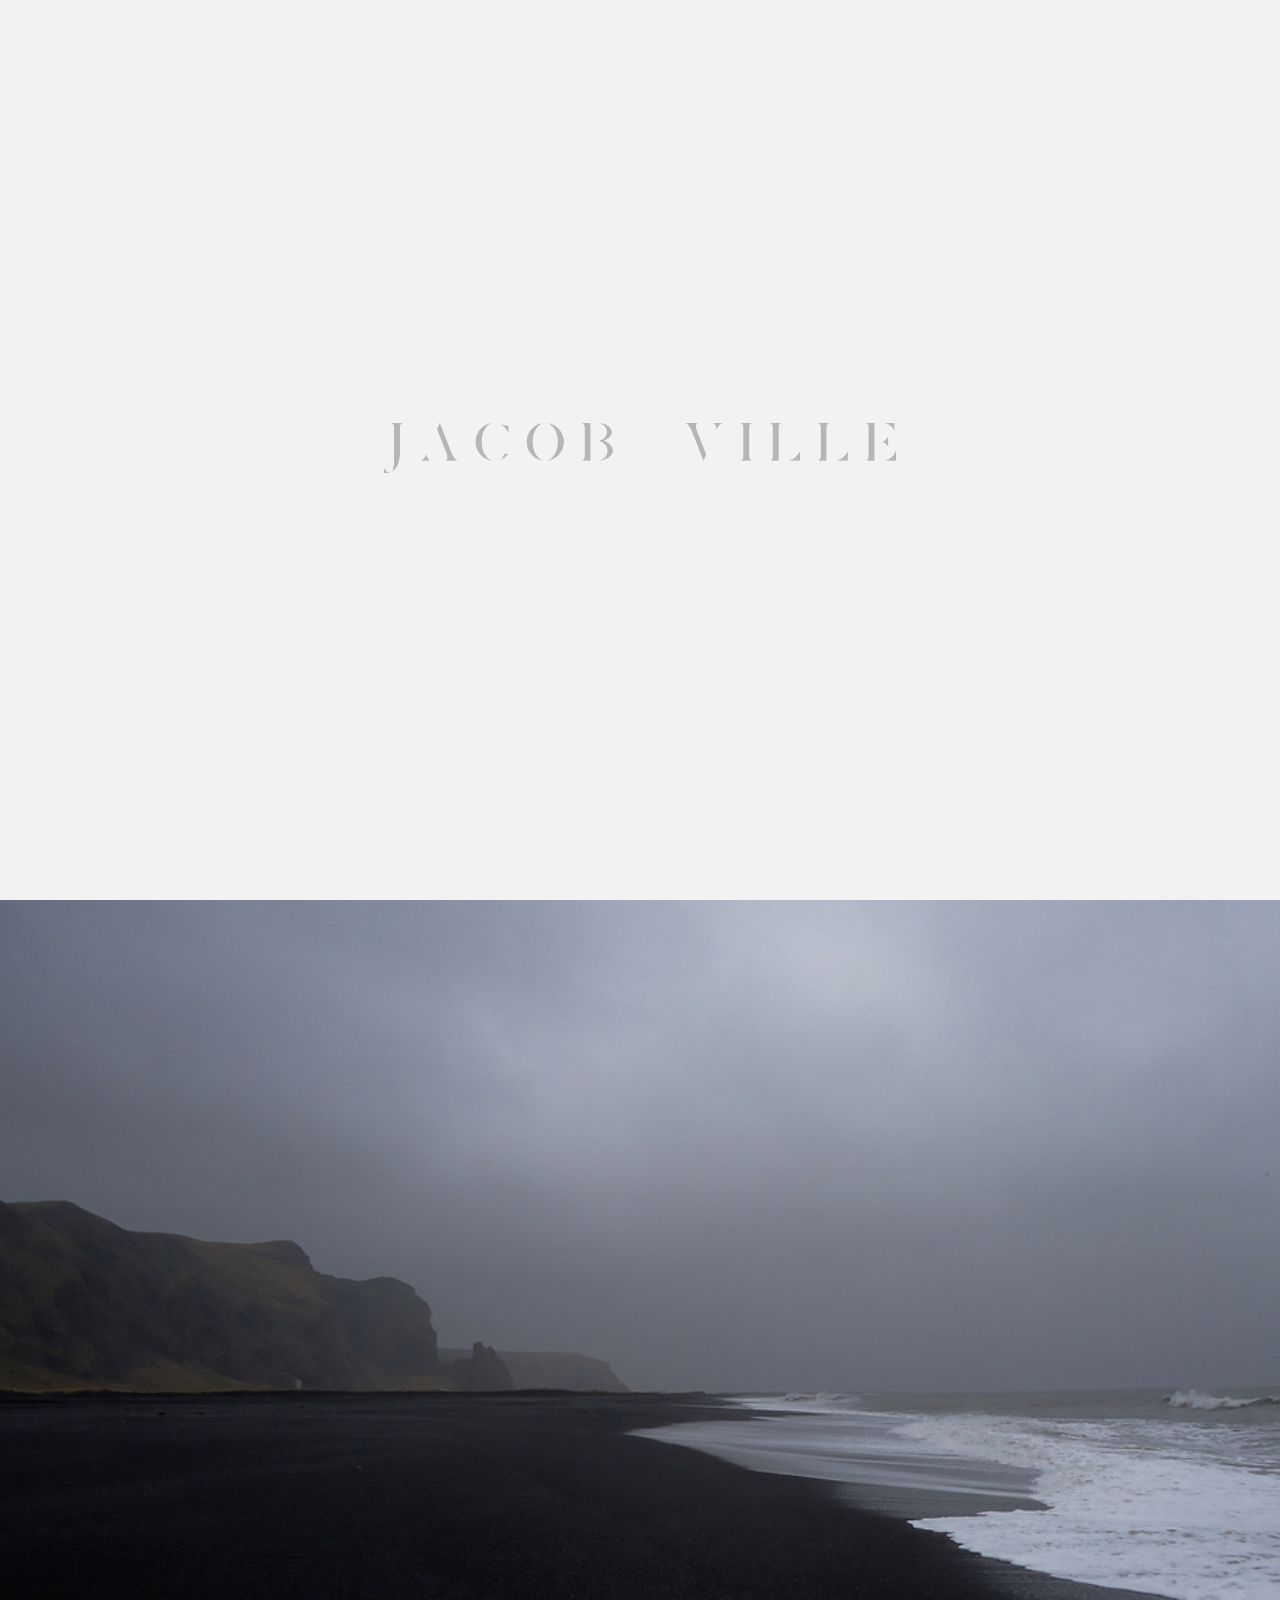
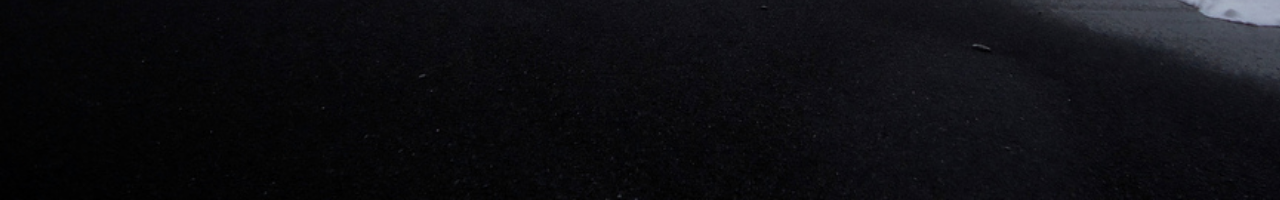
==== index.html @ d8c7a456 "Initial commit" ====
<!DOCTYPE html>
<html>
<head>
	<title>Jacob Ville</title>
	<link rel="stylesheet" type="text/css" href="css/main.css">
</head>
<body>
	<div class="landing">
		<div class="logo">
			<img class="landed" id="logo" src="img/name-logo.png">
		</div>
	</div>
	<div class="about">
	</div>
</body>
</html>
---- css/main.css ----
html {
	background: #F2F2F2;
}

body {
	margin: 0;
	display: table;
	position: absolute;
	height: 100%;
	width: 100%;
}

.landing {
	height: 100%;
	display: table;
}

.logo {
	display: table-cell;
	text-align: center;
	vertical-align: middle;
}

#logo {
	display: inline-block;
	margin: auto;
	width: 40%;
}

.about {
	display: table;
	height: 100%;
	width: 100%;
/*	Nadine Erdmann
	Black Beach
	https://creativecommons.org/licenses/by-nc-nd/2.0/*/
	background: url("../img/black-beach.jpg") no-repeat;
	background-size: cover;
}

.landed {
	position:relative;
	-webkit-animation-name: landed;
	-webkit-animation-duration: 3s;
	-webkit-animation-timing-function: ease-in-out;
	animation-name: landed;
	animation_duration: 3s;
	animation-timing-function: ease-in-out;
}

@-webkit-keyframes landed {
	from {left:-10%;opacity:0;}
	to {left:0;opacity:1;}
}

@keyframes landed {
	from {left:-10%;opacity:0;}
	to {left:0;opacity:1;}
}
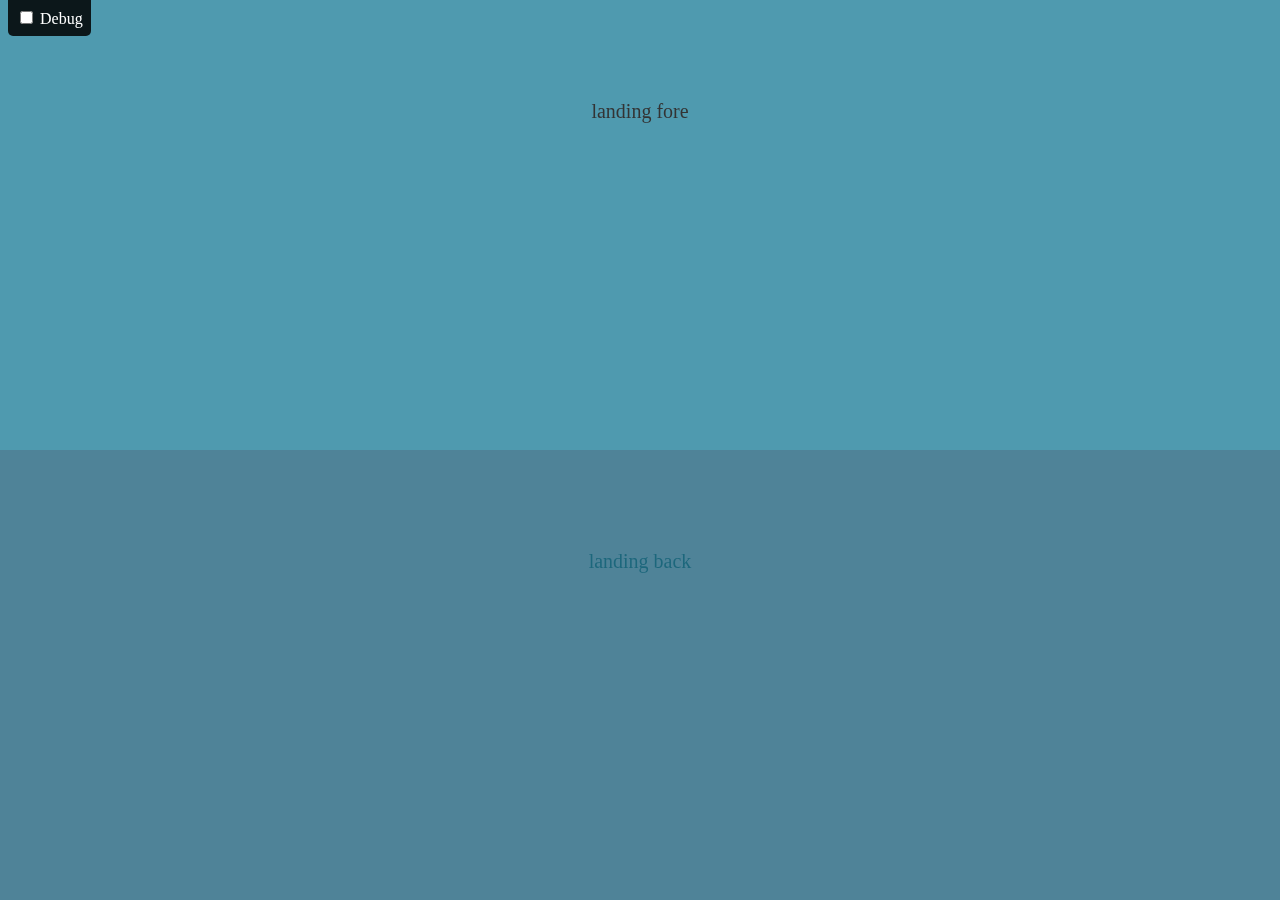
==== commit dc17feb8: "Experiment with css parallax" ====
--- a/index.html
+++ b/index.html
@@ -3,14 +3,35 @@
 <head>
 	<title>Jacob Ville</title>
 	<link rel="stylesheet" type="text/css" href="css/main.css">
+	<script
+	  src="https://code.jquery.com/jquery-3.1.1.min.js"
+	  integrity="sha256-hVVnYaiADRTO2PzUGmuLJr8BLUSjGIZsDYGmIJLv2b8="
+	  crossorigin="anonymous"></script>
 </head>
 <body>
-	<div class="landing">
-		<div class="logo">
-			<img class="landed" id="logo" src="img/name-logo.png">
+	<div class="debug">
+		<label><input type="checkbox"> Debug</label>
+	</div>
+	<div class="container">
+		<div class="landing group">
+			<div class="foreground">
+				<center>landing fore</center>
+			</div>
+			<div class="background">
+				<center>landing back</center>
+			</div>
 		</div>
 	</div>
-	<div class="about">
-	</div>
+	<script>
+	var debugInput = document.querySelector("input");
+	function updateDebugState() {
+		document.body.classList.toggle('debug-on', debugInput.checked);
+	}
+	debugInput.addEventListener("click", updateDebugState);
+	updateDebugState();
+	$(window).scroll(function(){
+	    $(".foreground").css("bottom", Math.max(0, 250 + $(this).scrollTop()));
+	});
+	</script>
 </body>
 </html>--- a/css/main.css
+++ b/css/main.css
@@ -1,4 +1,4 @@
-html {
+/*html {
 	background: #F2F2F2;
 }
 
@@ -31,10 +31,18 @@
 	display: table;
 	height: 100%;
 	width: 100%;
-/*	Nadine Erdmann
+
+	*/
+	/*	
+	Nadine Erdmann
 	Black Beach
-	https://creativecommons.org/licenses/by-nc-nd/2.0/*/
-	background: url("../img/black-beach.jpg") no-repeat;
+	https://creativecommons.org/licenses/by-nc-nd/2.0/ 
+	*/
+	/*
+	background-image: url("../img/black-beach.jpg");
+	background-attachment: fixed;
+	background-position: center;
+	background-repeat: no-repeat;
 	background-size: cover;
 }
 
@@ -57,3 +65,77 @@
 	from {left:-10%;opacity:0;}
 	to {left:0;opacity:1;}
 }
+*/
+
+div {
+  box-sizing: border-box;
+}
+
+.container {
+  position: fixed;
+  top: 0;
+  left: 0;
+  right: 0;
+  bottom: 0;
+  perspective: 300px;
+  overflow-x: hidden;
+  overflow-y: scroll;
+}
+
+.group {
+  height: 100%;
+  position: relative;
+  transform-style: preserve-3d;
+  font-size: 20px;
+}
+
+.background {
+  transform: translateZ(-300px) scale(2);
+  height: 100vh;
+  width: 100%;
+  top: 100vh;
+  position: absolute;
+  background: #FF8A8A;
+  padding-top: 100px;
+  
+}
+
+.foreground {
+  position: absolute;
+  height: inherit;
+  width: 100%; 
+  background: #23819C;
+  opacity: 0.8;
+  padding-top: 100px;
+}
+
+
+
+
+
+.debug {
+  position: fixed;
+  top: 0;
+  left: .5em;
+  z-index: 999;
+  background: rgba(0,0,0,.85);
+  color: #fff;
+  padding: .5em;
+  border-radius: 0 0 5px 5px;
+}
+.debug-on .group {
+  -webkit-transform: translate3d(800px, 0, -800px) rotateY(30deg);
+  transform: translate3d(700px, 0, -800px) rotateY(30deg);
+}
+.debug-on .foreground .background {
+  box-shadow: 0 0 0 2px #000;
+  opacity: 0.9;
+}
+.group {
+  -webkit-transition: -webkit-transform 0.5s;
+  transition: transform 0.5s;
+}
+
+
+
+
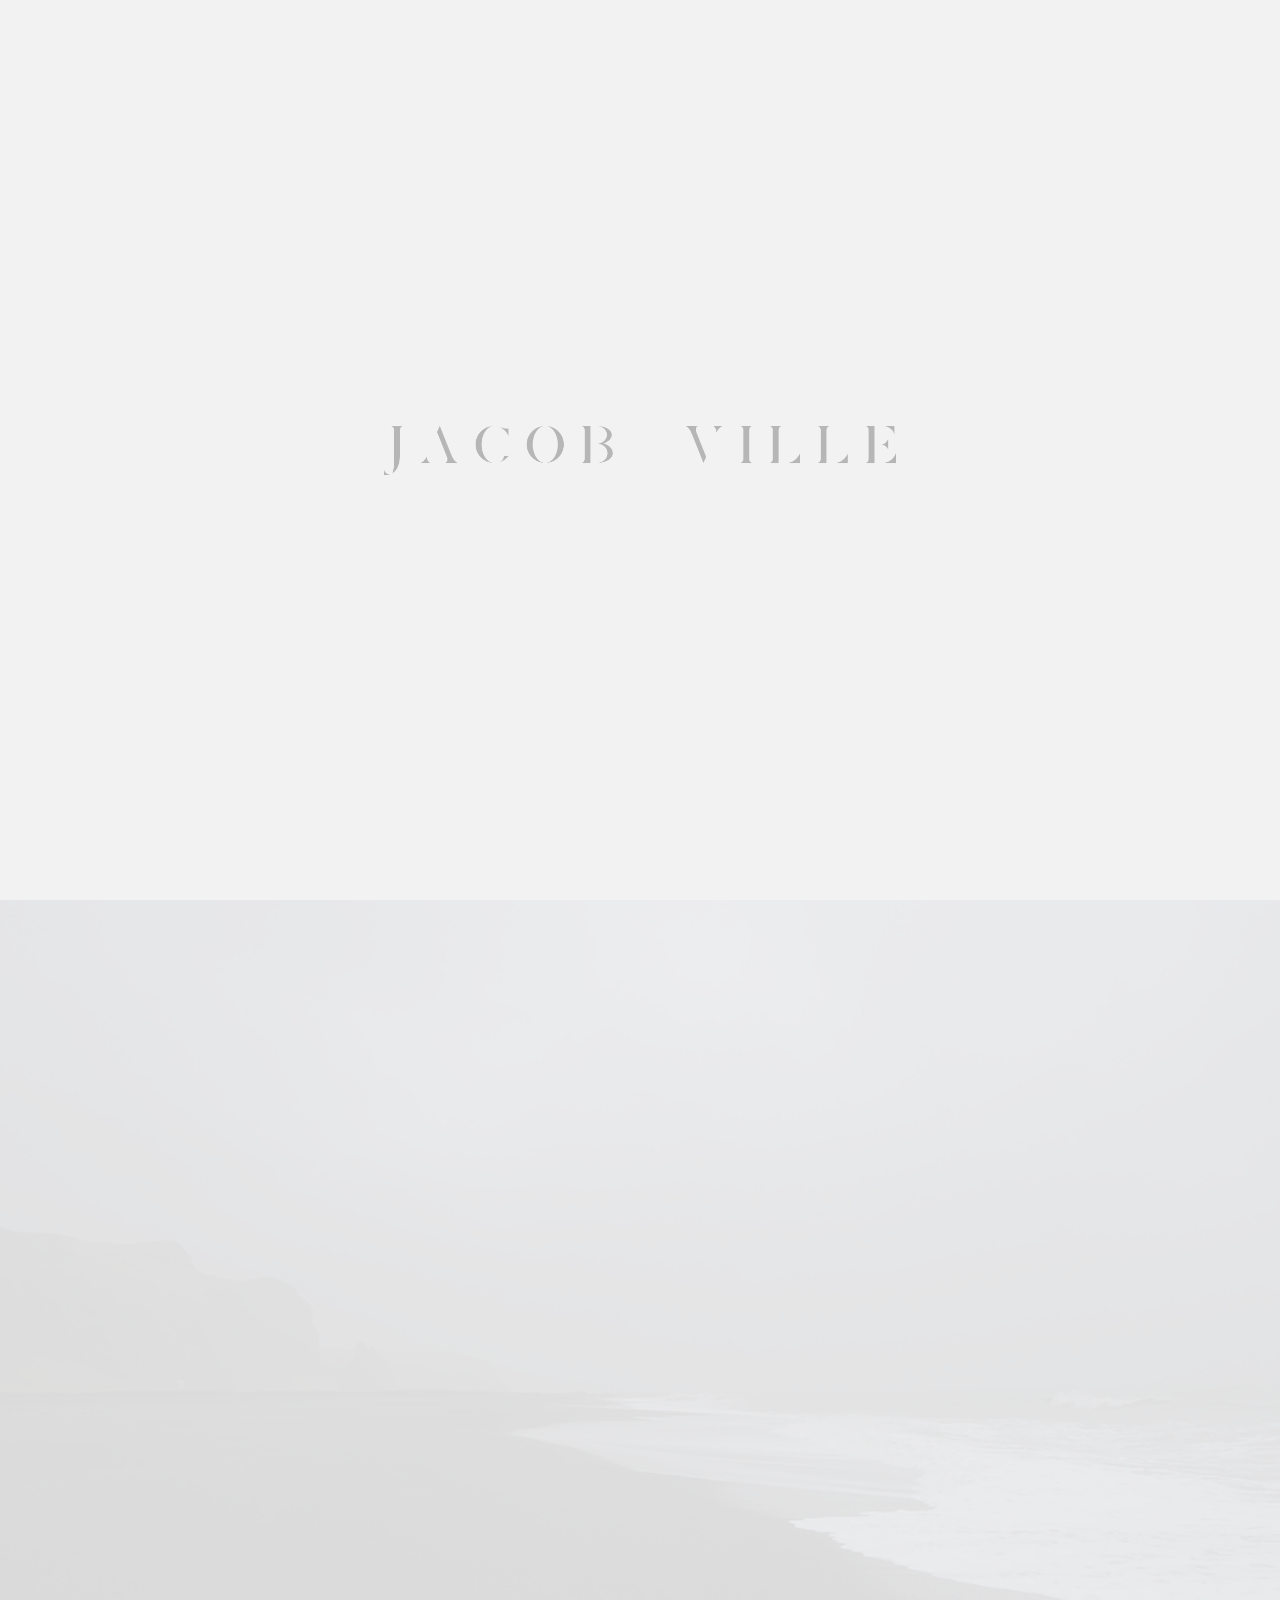
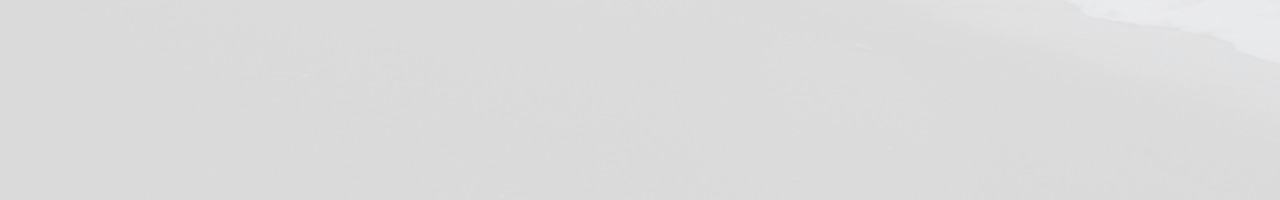
==== commit 6ab43541: "Create parallax effect with simple jquery manipulation of css. Too many bugs by manipulating z-value" ====
--- a/index.html
+++ b/index.html
@@ -3,35 +3,17 @@
 <head>
 	<title>Jacob Ville</title>
 	<link rel="stylesheet" type="text/css" href="css/main.css">
-	<script
-	  src="https://code.jquery.com/jquery-3.1.1.min.js"
-	  integrity="sha256-hVVnYaiADRTO2PzUGmuLJr8BLUSjGIZsDYGmIJLv2b8="
-	  crossorigin="anonymous"></script>
+	<script src="https://code.jquery.com/jquery-3.1.1.min.js"></script>
 </head>
 <body>
-	<div class="debug">
-		<label><input type="checkbox"> Debug</label>
-	</div>
-	<div class="container">
-		<div class="landing group">
-			<div class="foreground">
-				<center>landing fore</center>
-			</div>
-			<div class="background">
-				<center>landing back</center>
-			</div>
+	<section class="landing">
+		<div class="bg-holder">
+			<div class="logo-container"></div>
 		</div>
-	</div>
-	<script>
-	var debugInput = document.querySelector("input");
-	function updateDebugState() {
-		document.body.classList.toggle('debug-on', debugInput.checked);
-	}
-	debugInput.addEventListener("click", updateDebugState);
-	updateDebugState();
-	$(window).scroll(function(){
-	    $(".foreground").css("bottom", Math.max(0, 250 + $(this).scrollTop()));
-	});
-	</script>
+	</section>
+	<section class="about">
+		<div class="film"></div>
+	</section>
+<script type="text/javascript" src="js/script.js"></script>
 </body>
 </html>--- a/css/main.css
+++ b/css/main.css
@@ -1,141 +1,67 @@
-/*html {
+html, body {
+	margin: 0;
+	padding: 0;
+	display: block;
+	overflow-x: hidden;
+	overflow-y: auto; 
 	background: #F2F2F2;
 }
 
-body {
-	margin: 0;
-	display: table;
+/*.landing {
+	background: #F2F2F2;
+	height: 100vh;
+	display: flex;
+	justify-content: center;
+	align-items: center;
+}*/
+
+.landing {
+	position: relative;
+	z-index: 2;
+	height: 100vh;
+	width: 100vw;
+}
+
+.bg-holder {
 	position: absolute;
+	z-index: 1;
 	height: 100%;
 	width: 100%;
 }
 
-.landing {
-	height: 100%;
-	display: table;
-}
-
-.logo {
-	display: table-cell;
-	text-align: center;
-	vertical-align: middle;
-}
-
-#logo {
-	display: inline-block;
-	margin: auto;
-	width: 40%;
+.logo-container {
+	position: relative;
+	z-index: 3;
+	height: 20vh;
+	width: 40vw;
+	min-width: 360px;
+	margin: 40vh auto;
+	background: url(../images/name-logo.png) center / contain no-repeat;
 }
 
 .about {
-	display: table;
-	height: 100%;
-	width: 100%;
-
-	*/
-	/*	
-	Nadine Erdmann
-	Black Beach
-	https://creativecommons.org/licenses/by-nc-nd/2.0/ 
-	*/
-	/*
-	background-image: url("../img/black-beach.jpg");
-	background-attachment: fixed;
-	background-position: center;
-	background-repeat: no-repeat;
-	background-size: cover;
+	position: relative;
+	z-index: 2;
+	height: 100vh;
+	background: url(../images/black-beach.jpg) center top / cover no-repeat;
 }
 
-.landed {
-	position:relative;
-	-webkit-animation-name: landed;
-	-webkit-animation-duration: 3s;
-	-webkit-animation-timing-function: ease-in-out;
-	animation-name: landed;
-	animation_duration: 3s;
-	animation-timing-function: ease-in-out;
-}
-
-@-webkit-keyframes landed {
-	from {left:-10%;opacity:0;}
-	to {left:0;opacity:1;}
-}
-
-@keyframes landed {
-	from {left:-10%;opacity:0;}
-	to {left:0;opacity:1;}
-}
-*/
-
-div {
-  box-sizing: border-box;
-}
-
-.container {
-  position: fixed;
-  top: 0;
-  left: 0;
-  right: 0;
-  bottom: 0;
-  perspective: 300px;
-  overflow-x: hidden;
-  overflow-y: scroll;
-}
-
-.group {
-  height: 100%;
-  position: relative;
-  transform-style: preserve-3d;
-  font-size: 20px;
-}
-
-.background {
-  transform: translateZ(-300px) scale(2);
-  height: 100vh;
-  width: 100%;
-  top: 100vh;
-  position: absolute;
-  background: #FF8A8A;
-  padding-top: 100px;
-  
-}
-
-.foreground {
-  position: absolute;
-  height: inherit;
-  width: 100%; 
-  background: #23819C;
-  opacity: 0.8;
-  padding-top: 100px;
+.film {
+	position: relative;
+	z-index: 3;
+	height: inherit;
+	width: inherit;
+	background: #F2F2F2;
+	opacity: 0.9;
 }
 
 
 
 
 
-.debug {
-  position: fixed;
-  top: 0;
-  left: .5em;
-  z-index: 999;
-  background: rgba(0,0,0,.85);
-  color: #fff;
-  padding: .5em;
-  border-radius: 0 0 5px 5px;
-}
-.debug-on .group {
-  -webkit-transform: translate3d(800px, 0, -800px) rotateY(30deg);
-  transform: translate3d(700px, 0, -800px) rotateY(30deg);
-}
-.debug-on .foreground .background {
-  box-shadow: 0 0 0 2px #000;
-  opacity: 0.9;
-}
-.group {
-  -webkit-transition: -webkit-transform 0.5s;
-  transition: transform 0.5s;
-}
 
 
 
 
+
+
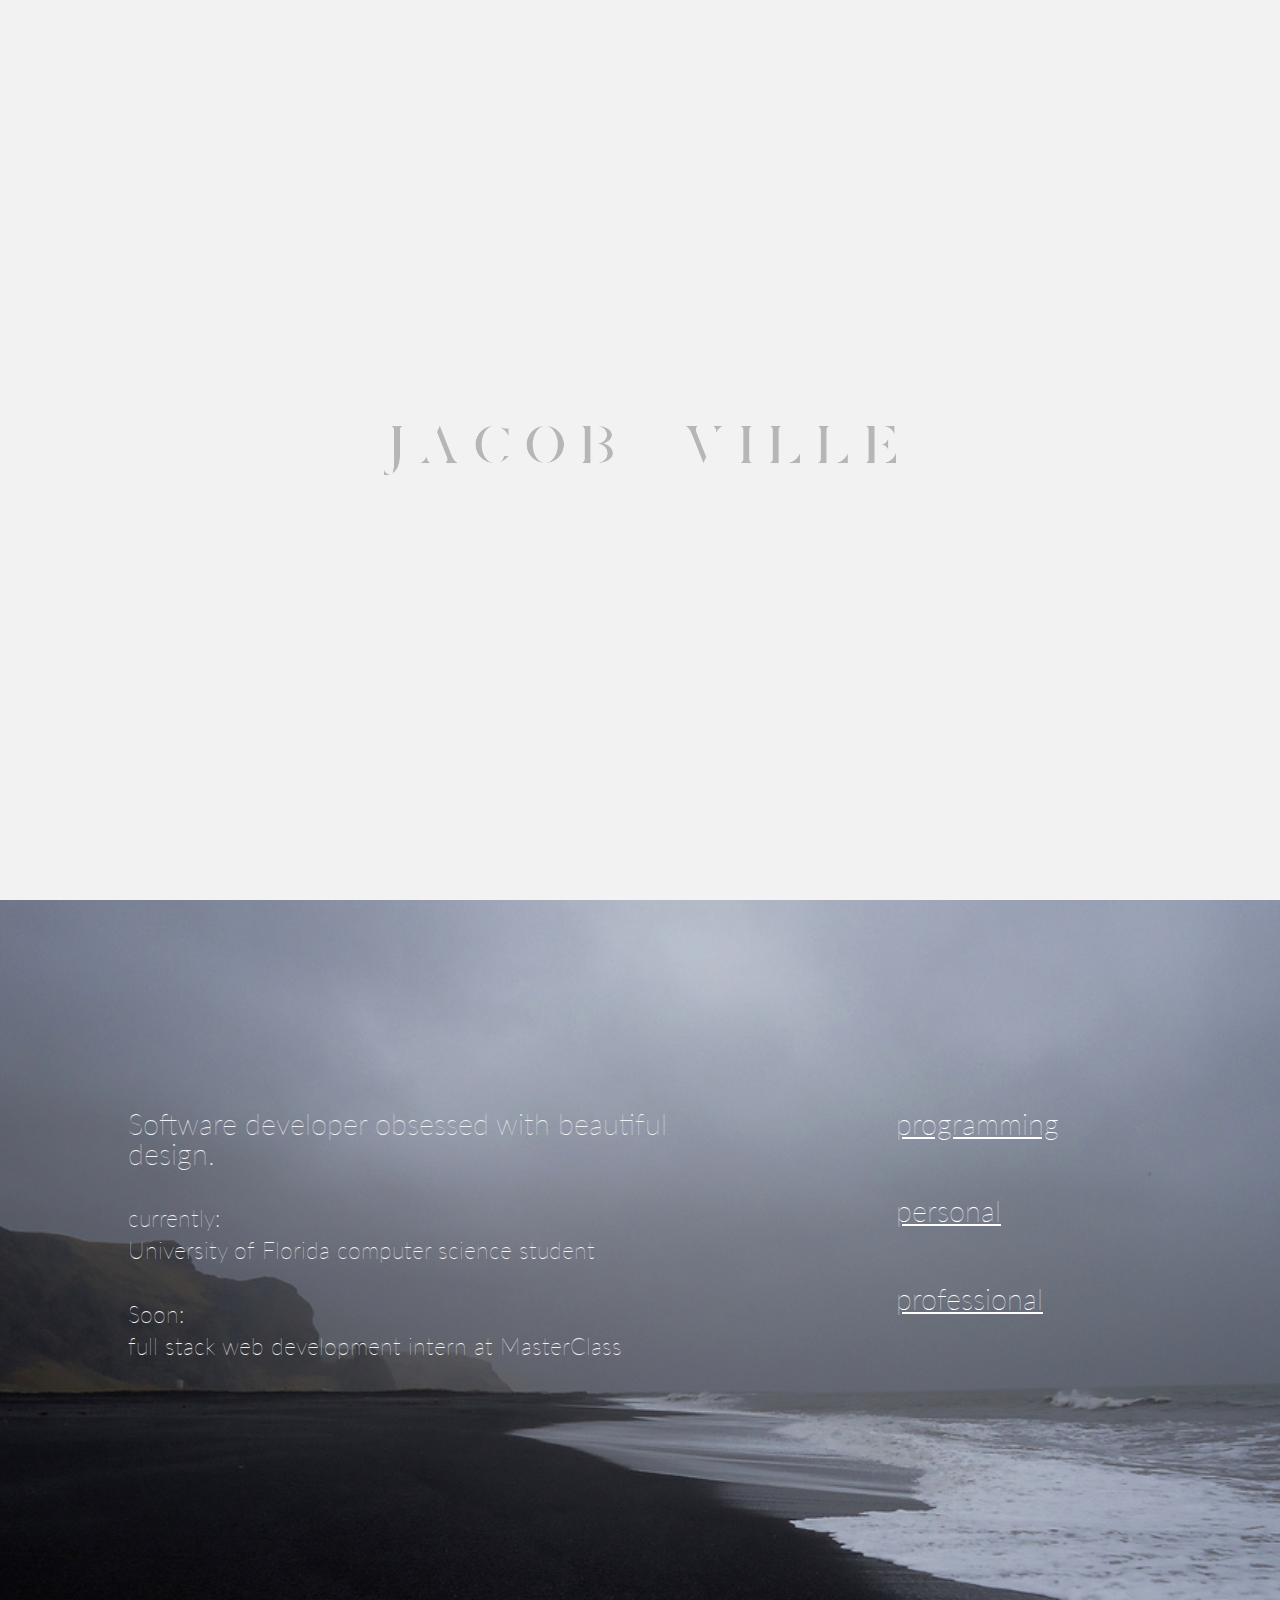
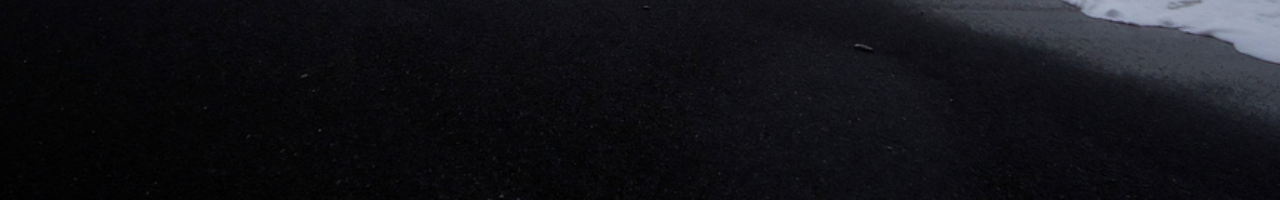
==== commit 5f678a69: "Start to add content to the about page" ====
--- a/index.html
+++ b/index.html
@@ -3,6 +3,7 @@
 <head>
 	<title>Jacob Ville</title>
 	<link rel="stylesheet" type="text/css" href="css/main.css">
+	<link href="https://fonts.googleapis.com/css?family=Lato:100,400" rel="stylesheet">
 	<script src="https://code.jquery.com/jquery-3.1.1.min.js"></script>
 </head>
 <body>
@@ -12,7 +13,18 @@
 		</div>
 	</section>
 	<section class="about">
-		<div class="film"></div>
+		<div class="description">
+			<p class="bio">
+				Software developer obsessed with beautiful design.<br>
+				<span><br>currently:<br>University of Florida computer science student</span><br>
+				<span><br>Soon:<br>full stack web development intern at MasterClass</span>
+			</p>
+		</div>
+		<div class="links">
+			<a href="#">programming</a>
+			<a href="#">personal</a>
+			<a href="#">professional</a>
+		</div>
 	</section>
 <script type="text/javascript" src="js/script.js"></script>
 </body>
--- a/css/main.css
+++ b/css/main.css
@@ -5,15 +5,13 @@
 	overflow-x: hidden;
 	overflow-y: auto; 
 	background: #F2F2F2;
+	font-family: "Lato";
+	font-weight: 100;
+	font-style: normal;
+	font-size: 36px;
+	line-height: 30px;
+	color: #F2F2F2;
 }
-
-/*.landing {
-	background: #F2F2F2;
-	height: 100vh;
-	display: flex;
-	justify-content: center;
-	align-items: center;
-}*/
 
 .landing {
 	position: relative;
@@ -37,6 +35,10 @@
 	min-width: 360px;
 	margin: 40vh auto;
 	background: url(../images/name-logo.png) center / contain no-repeat;
+	animation-name: slide-on-load;
+	animation-iteration-count: 1;
+	animation-timing-function: ease-in-out;
+	animation-duration: 2s;
 }
 
 .about {
@@ -46,13 +48,57 @@
 	background: url(../images/black-beach.jpg) center top / cover no-repeat;
 }
 
-.film {
-	position: relative;
-	z-index: 3;
-	height: inherit;
-	width: inherit;
-	background: #F2F2F2;
-	opacity: 0.9;
+.about .description {
+	float: left;
+	width: 60vw;
+	height: 60vh;
+	margin: 20vh auto;
+}
+
+.description .bio {
+	margin-left: 10vw;
+	margin-right: 5vw;
+	font-size: 0.8em;
+}
+
+.description .bio span {
+	font-size: 0.8em;
+}
+
+
+
+.about .links {
+	float: right;
+	width: 40vw;
+	height: 60vh;
+	margin: 20vh auto;
+}
+
+.links a {
+	float: left;
+	clear: left;
+	font-size: 0.8em;
+	margin: 1em 10vw;
+}
+
+/* unvisited link */
+.links a:link {
+	color: white;
+	text-decoration: underline;
+}
+
+/* once visited */
+.links a:visited {
+	color: #F2F2F2;
+}
+
+.links a:hover {
+	color: black;
+}
+
+@keyframes slide-on-load{
+    from { transform: translateX(-30%); opacity: 0; }
+    to { transform: translateX(0); opacity: 1; }
 }
 
 
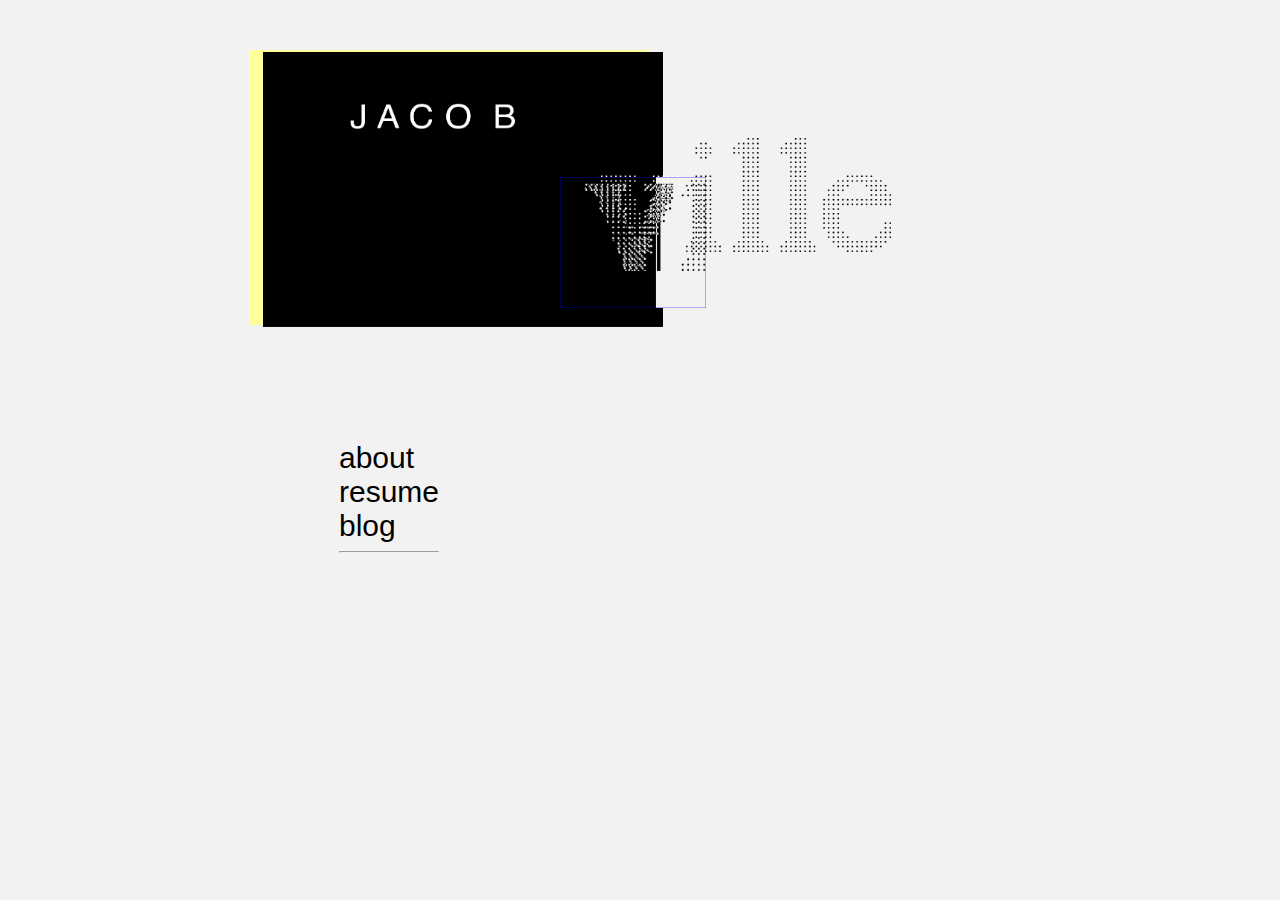
==== commit 118b9203: "Initial brutalist commit" ====
--- a/index.html
+++ b/index.html
@@ -1,31 +1,34 @@
 <!DOCTYPE html>
 <html>
-<head>
-	<title>Jacob Ville</title>
-	<link rel="stylesheet" type="text/css" href="css/main.css">
-	<link href="https://fonts.googleapis.com/css?family=Lato:100,400" rel="stylesheet">
-	<script src="https://code.jquery.com/jquery-3.1.1.min.js"></script>
-</head>
-<body>
-	<section class="landing">
-		<div class="bg-holder">
-			<div class="logo-container"></div>
-		</div>
-	</section>
-	<section class="about">
-		<div class="description">
-			<p class="bio">
-				Software developer obsessed with beautiful design.<br>
-				<span><br>currently:<br>University of Florida computer science student</span><br>
-				<span><br>Soon:<br>full stack web development intern at MasterClass</span>
-			</p>
-		</div>
-		<div class="links">
-			<a href="#">programming</a>
-			<a href="#">personal</a>
-			<a href="#">professional</a>
-		</div>
-	</section>
-<script type="text/javascript" src="js/script.js"></script>
-</body>
-</html>+  <head>
+    <meta charset="UTF-8">
+    <title>Jacob Ville</title>
+    <link rel="stylesheet" href="assets/style.css" type="text/css">
+    <link href="https://fonts.googleapis.com/css?family=Roboto" rel="stylesheet">
+  </head>
+  <body>
+    <img src="assets/images/name.png" id="name">
+    <!-- <img src="assets/images/ville.png" id="ville"> -->
+    <img src="assets/images/_ille.png" id="_ille">
+    <img src="assets/images/v.png" id="v">
+    <img src="assets/images/blk.png" id="blk">
+    <div id="canary"></div>
+    <div class="links">
+      <a id="me">about</a>
+      <a id="subtle-brag">resume</a>
+      <a id="blog" href="https://jacobville.com" target="_blank">blog</a>
+      <hr/>
+    </div>
+    <div class="about">
+      <p>I'm a software engineer currently working as an intern at Facebook in Seattle.</p>
+      <p>check out my work</p>
+      <a href="https://github.com/villejacob" target="_blank">github</a>
+      <a href="https://devpost.com/villejacob" target="_blank">devpost</a>
+      <p>or connect</p>
+      <a href="https://linkedin.com/in/jacobville" target="_blank">linkedin</a>
+    </div>
+
+  <script src="https://ajax.googleapis.com/ajax/libs/jquery/1.7.2/jquery.min.js" type="text/javascript"></script>
+  <script src="assets/script.js" type="text/javascript"></script>
+  </body>
+</html>
--- a/assets/style.css
+++ b/assets/style.css
@@ -0,0 +1,92 @@
+body {
+  font-family: "Helvetica Neue", Helvetica, Arial, sans-serif;
+  background: #f2f2f2;
+}
+
+img {
+  position: absolute;
+}
+
+#name {
+  width: 167px;
+  height: 44.2px;
+  top: 100px;
+  left: 350px;
+  z-index: 2;
+  animation: name 12s linear infinite;
+}
+
+#_ille, #ville {
+  width: 290px;
+  height: 114px;
+  top: 138px;
+  left: 601px;
+  z-index: 2;
+}
+
+#ville { display: none; }
+
+#v {
+  width: 146px;
+  height: 131px;
+  top: 177px;
+  left: 560px;
+  z-index: 1;
+}
+
+#blk {
+  width: 400px;
+  height: 275px;
+  top: 52px;
+  left: 263px;
+  z-index: 0;
+}
+
+#canary {
+  position: absolute;
+  width: 400px;
+  height: 275px;
+  top: 50px;
+  left: 250px;
+  z-index: -1;
+  background: #FFFF9B;
+}
+
+.links {
+  position: absolute;
+  top: 441px;
+  left: 339px;
+}
+
+.links a {
+  display: table;
+  font-size: 30px;
+  text-decoration: none;
+  color: #000;
+}
+
+.links a:hover {
+  cursor: none;
+  color: #FFF !important;
+  background-color: #000;
+}
+
+.about {
+  display: none;
+  position: absolute;
+  top: 373px;
+  left: 381px;
+  width: 400px;
+  text-align: right;
+}
+
+.about p {
+  font-size: 14px;
+  letter-spacing: 1px;
+  line-height: 20px;
+}
+
+@keyframes name {
+  to { top: 140px; left: 360px; }
+}
+
